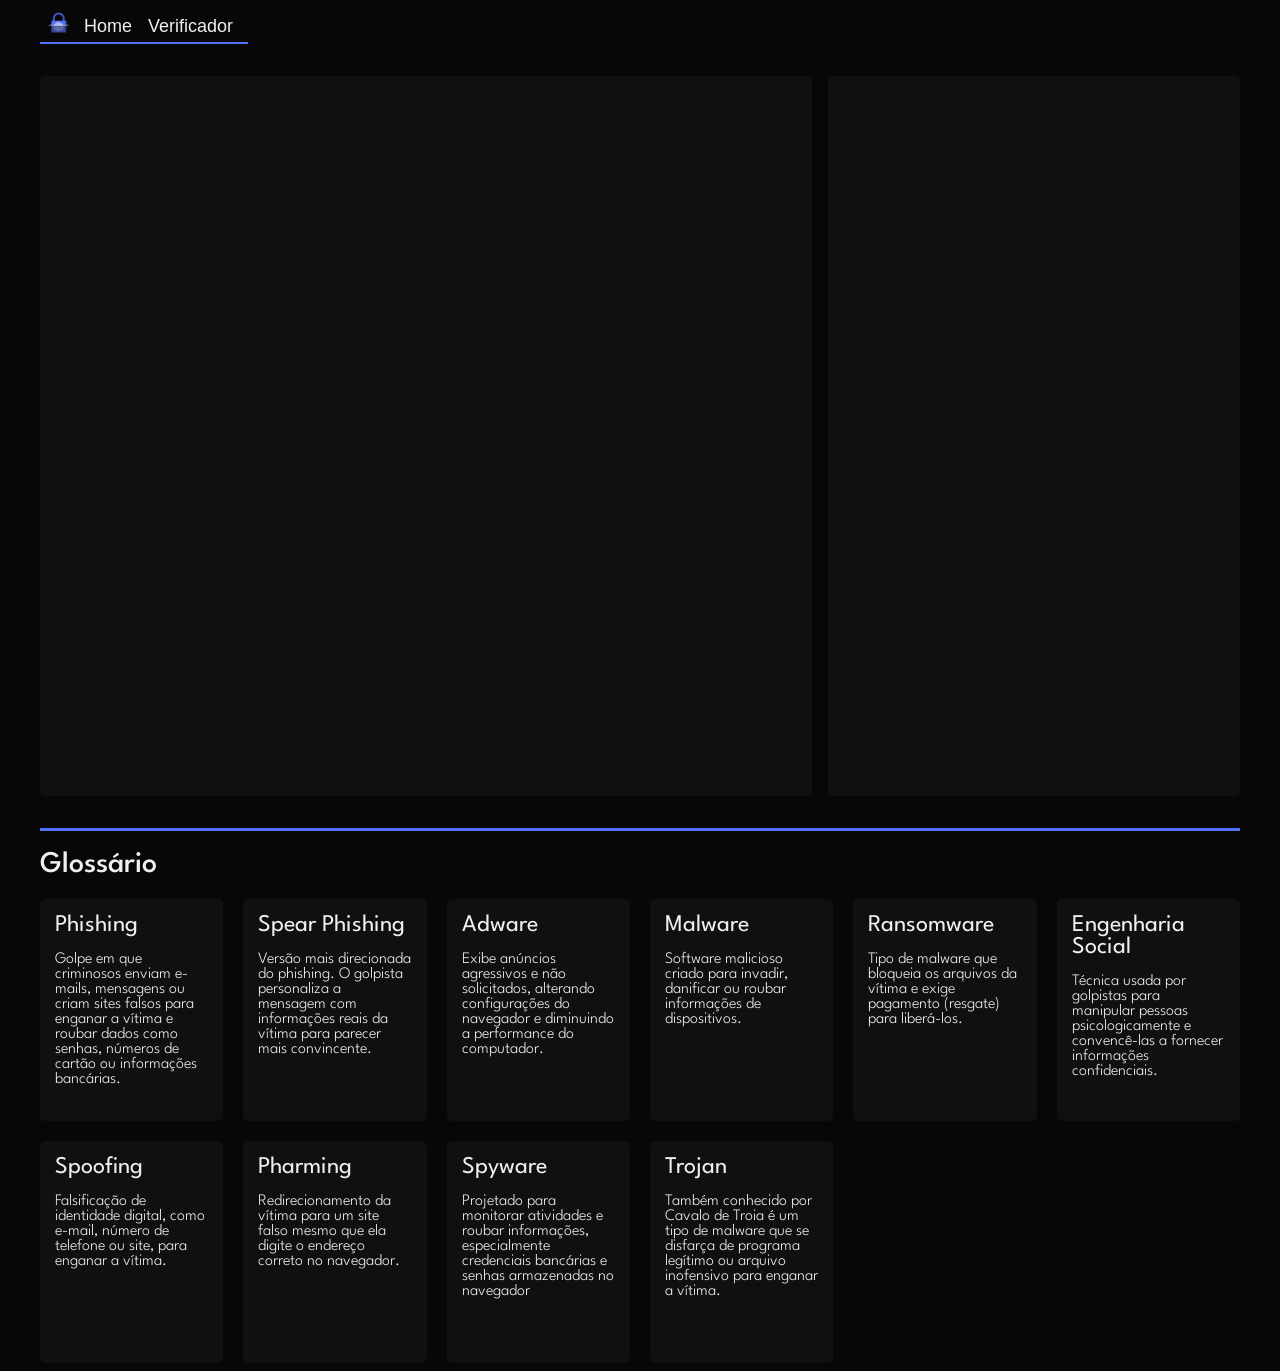
==== frontend/html/home.html @ c111020c "- Reorganização das pastas e arquivos -" ====
<!DOCTYPE html>
<html lang="en">
<head>
    <meta charset="UTF-8">
    <meta name="viewport" content="width=device-width, initial-scale=1.0">
    <title>Document</title>
    <link rel="preconnect" href="https://fonts.googleapis.com">
    <link rel="preconnect" href="https://fonts.gstatic.com" crossorigin>
    <link href="https://fonts.googleapis.com/css2?family=League+Spartan:wght@100..900&display=swap" rel="stylesheet">
    <link rel="stylesheet" href="../css/home_style.css">
</head>
<body>
    <div class="header">
        <img src="/css/imagens/secure_icon.svg" alt="SecureFeed-Logo" width="24px" height="24px">
        <button>Home</button>
        <button>Verificador</button>
    </div>
    
    <div class="container">
        <div class="principal"></div>
        <div class="news">

        </div>
    </div>

    <div id="divisor"></div>

    <h1 id="title-glos">Glossário</h1>

    <div class="container" id="glossario">
        
        <div class="card">
            <h2>Phishing</h2> 
            <p>Golpe em que criminosos enviam e-mails, mensagens ou criam sites falsos para enganar a vítima e roubar dados como senhas, números de cartão ou informações bancárias.</p>
        </div>
        <div class="card">
            <h2>Spear Phishing</h2> 
            <p>Versão mais direcionada do phishing. O golpista personaliza a mensagem com informações reais da vítima para parecer mais convincente.</p>
        </div>
        <div class="card">
            <h2>Adware</h2> 
            <p>Exibe anúncios agressivos e não solicitados, alterando configurações do navegador e diminuindo a performance do computador.</p>
        </div>
        <div class="card">
            <h2>Malware</h2> 
            <p>Software malicioso criado para invadir, danificar ou roubar informações de dispositivos.</p>
        </div>
        <div class="card">
            <h2>Ransomware</h2> 
            <p>Tipo de malware que bloqueia os arquivos da vítima e exige pagamento (resgate) para liberá-los.</p>
        </div>
        <div class="card">
            <h2>Engenharia Social</h2> 
            <p>Técnica usada por golpistas para manipular pessoas psicologicamente e convencê-las a fornecer informações confidenciais.</p>
        </div>
        <div class="card">
            <h2>Spoofing</h2> 
            <p>Falsificação de identidade digital, como e-mail, número de telefone ou site, para enganar a vítima.</p>
        </div>
        <div class="card">
            <h2>Pharming</h2> 
            <p>Redirecionamento da vítima para um site falso mesmo que ela digite o endereço correto no navegador.</p>
        </div>
        <div class="card">
            <h2>Spyware</h2> 
            <p>Projetado para monitorar atividades e roubar informações, especialmente credenciais bancárias e senhas armazenadas no navegador</p>
        </div>
        <div class="card">
            <h2>Trojan</h2> 
            <p>Também conhecido por Cavalo de Troia é um tipo de malware que se disfarça de programa legítimo ou arquivo inofensivo para enganar a vítima.</p>
        </div>
</div>
</body>
</html>
---- frontend/css/home_style.css ----
.league{
  font-family: "League Spartan", sans-serif;
  font-optical-sizing: auto;
  font-weight: 400;
  font-style: normal;
}
:root{
    --bg-color: #070707;
    --azul: #5170FF;
    --branco: #F0F0F0 ;
    --cinza: #101010;
    --vermelho: #FF3131;
    --verde: #00BF63;
    --fonte-principal: "League Spartan", sans-serif;
}

body{
    padding: 0 2em;
    background-color: var(--bg-color);
    font-family: var(--fonte-principal);
    
}

.header{
    width: 13em;
    height: 2em;
    padding-bottom: 2px ;  
    border-bottom: 2px solid;
    border-color: var(--azul);

    display:flex;
    align-content: center;
    justify-content: center;
    justify-self: center;
    margin-bottom: 2em;
}
.header img{
    margin: 3px 5px 0px 0px;
}

.header button{
    height: 2em;
    width: auto;
    outline: none;
    border-bottom: 2px solid;
    border-color: transparent;
    background-color: transparent;
    color: var(--branco);
    font-size: 18px;
    
    transition: all 0.3s ease-in;
}
.container{
    display: flex;
    width: 100% ;
    height: 80vh;
    background-color: transparent;
    
    justify-self: center;
}

.principal {
    background-color: var(--cinza);
    height: 100% ;
    width: 100%;
    border-radius: 5px;
}

.news {
    background-color: var(--cinza);
    height: 100%;
    width: 40em;
    border-radius: 5px;
    
    margin-left: 1em ;
    
}
#divisor {
    display: flex;
    background-color: var(--azul);
    height: 3px;
    width: 100%;

    justify-self: center;
    margin: 2em 0 1em 0;
}

#title-glos{
    font-size: 30px;
    color: var(--branco);
    font-weight: 500;
}
#glossario{
    display: grid;
    grid-template-columns: repeat(6, 1fr);
    gap:20px;
    height: auto;
}
.card{
    flex: 1;
    
    height: 12em;
    background-color: var(--cinza);
    border: 1px solid;
    border-color: transparent;
    border-radius: 5px;

    padding: 14px;
    align-items: baseline;

    transition: all 0.5s ease-in-out;
}
#glossario h2{
    color: var(--branco);
    margin: 0px;
    font-size: 24px;
    font-weight: 400;

}
#glossario p{
    color:var(--branco);
    font-size: 18;
    font-weight: 300;
}


/*-----------------------Hovers-----------------------*/

.header button:hover{
    color: var(--azul);
    cursor: pointer;
   
}

.card:hover{
    border-color: var(--azul);
}
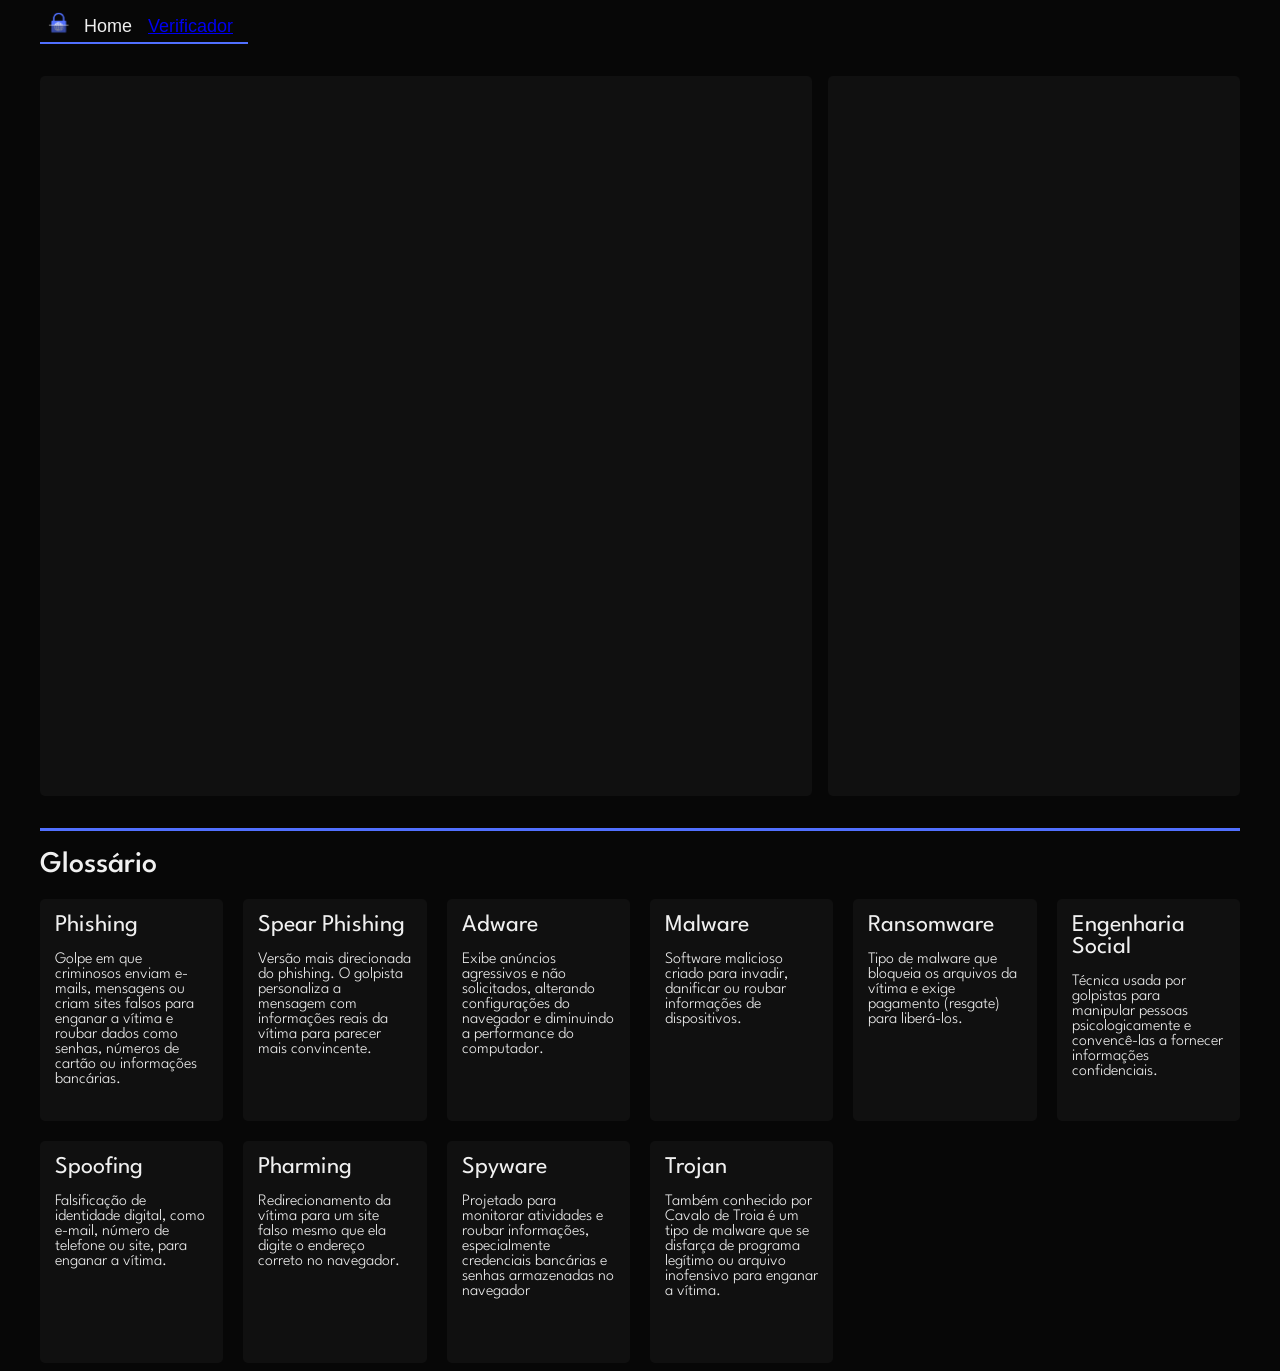
==== commit e64e32e5: "Adicionando endereçamento entre páginas" ====
--- a/frontend/html/home.html
+++ b/frontend/html/home.html
@@ -1,26 +1,32 @@
-<!DOCTYPE html>
+<!doctype html>
 <html lang="en">
-<head>
-    <meta charset="UTF-8">
-    <meta name="viewport" content="width=device-width, initial-scale=1.0">
+  <head>
+    <meta charset="UTF-8" />
+    <meta name="viewport" content="width=device-width, initial-scale=1.0" />
     <title>Document</title>
-    <link rel="preconnect" href="https://fonts.googleapis.com">
-    <link rel="preconnect" href="https://fonts.gstatic.com" crossorigin>
-    <link href="https://fonts.googleapis.com/css2?family=League+Spartan:wght@100..900&display=swap" rel="stylesheet">
-    <link rel="stylesheet" href="../css/home_style.css">
-</head>
-<body>
+    <link rel="preconnect" href="https://fonts.googleapis.com" />
+    <link rel="preconnect" href="https://fonts.gstatic.com" crossorigin />
+    <link
+      href="https://fonts.googleapis.com/css2?family=League+Spartan:wght@100..900&display=swap"
+      rel="stylesheet"
+    />
+    <link rel="stylesheet" href="../css/home_style.css" />
+  </head>
+  <body>
     <div class="header">
-        <img src="/css/imagens/secure_icon.svg" alt="SecureFeed-Logo" width="24px" height="24px">
-        <button>Home</button>
-        <button>Verificador</button>
+      <img
+        src="/css/imagens/secure_icon.svg"
+        alt="SecureFeed-Logo"
+        width="24px"
+        height="24px"
+      />
+      <button>Home</button>
+      <button><a href="verificador.html">Verificador</a></button>
     </div>
-    
+
     <div class="container">
-        <div class="principal"></div>
-        <div class="news">
-
-        </div>
+      <div class="principal"></div>
+      <div class="news"></div>
     </div>
 
     <div id="divisor"></div>
@@ -28,47 +34,78 @@
     <h1 id="title-glos">Glossário</h1>
 
     <div class="container" id="glossario">
-        
-        <div class="card">
-            <h2>Phishing</h2> 
-            <p>Golpe em que criminosos enviam e-mails, mensagens ou criam sites falsos para enganar a vítima e roubar dados como senhas, números de cartão ou informações bancárias.</p>
-        </div>
-        <div class="card">
-            <h2>Spear Phishing</h2> 
-            <p>Versão mais direcionada do phishing. O golpista personaliza a mensagem com informações reais da vítima para parecer mais convincente.</p>
-        </div>
-        <div class="card">
-            <h2>Adware</h2> 
-            <p>Exibe anúncios agressivos e não solicitados, alterando configurações do navegador e diminuindo a performance do computador.</p>
-        </div>
-        <div class="card">
-            <h2>Malware</h2> 
-            <p>Software malicioso criado para invadir, danificar ou roubar informações de dispositivos.</p>
-        </div>
-        <div class="card">
-            <h2>Ransomware</h2> 
-            <p>Tipo de malware que bloqueia os arquivos da vítima e exige pagamento (resgate) para liberá-los.</p>
-        </div>
-        <div class="card">
-            <h2>Engenharia Social</h2> 
-            <p>Técnica usada por golpistas para manipular pessoas psicologicamente e convencê-las a fornecer informações confidenciais.</p>
-        </div>
-        <div class="card">
-            <h2>Spoofing</h2> 
-            <p>Falsificação de identidade digital, como e-mail, número de telefone ou site, para enganar a vítima.</p>
-        </div>
-        <div class="card">
-            <h2>Pharming</h2> 
-            <p>Redirecionamento da vítima para um site falso mesmo que ela digite o endereço correto no navegador.</p>
-        </div>
-        <div class="card">
-            <h2>Spyware</h2> 
-            <p>Projetado para monitorar atividades e roubar informações, especialmente credenciais bancárias e senhas armazenadas no navegador</p>
-        </div>
-        <div class="card">
-            <h2>Trojan</h2> 
-            <p>Também conhecido por Cavalo de Troia é um tipo de malware que se disfarça de programa legítimo ou arquivo inofensivo para enganar a vítima.</p>
-        </div>
-</div>
-</body>
-</html>+      <div class="card">
+        <h2>Phishing</h2>
+        <p>
+          Golpe em que criminosos enviam e-mails, mensagens ou criam sites
+          falsos para enganar a vítima e roubar dados como senhas, números de
+          cartão ou informações bancárias.
+        </p>
+      </div>
+      <div class="card">
+        <h2>Spear Phishing</h2>
+        <p>
+          Versão mais direcionada do phishing. O golpista personaliza a mensagem
+          com informações reais da vítima para parecer mais convincente.
+        </p>
+      </div>
+      <div class="card">
+        <h2>Adware</h2>
+        <p>
+          Exibe anúncios agressivos e não solicitados, alterando configurações
+          do navegador e diminuindo a performance do computador.
+        </p>
+      </div>
+      <div class="card">
+        <h2>Malware</h2>
+        <p>
+          Software malicioso criado para invadir, danificar ou roubar
+          informações de dispositivos.
+        </p>
+      </div>
+      <div class="card">
+        <h2>Ransomware</h2>
+        <p>
+          Tipo de malware que bloqueia os arquivos da vítima e exige pagamento
+          (resgate) para liberá-los.
+        </p>
+      </div>
+      <div class="card">
+        <h2>Engenharia Social</h2>
+        <p>
+          Técnica usada por golpistas para manipular pessoas psicologicamente e
+          convencê-las a fornecer informações confidenciais.
+        </p>
+      </div>
+      <div class="card">
+        <h2>Spoofing</h2>
+        <p>
+          Falsificação de identidade digital, como e-mail, número de telefone ou
+          site, para enganar a vítima.
+        </p>
+      </div>
+      <div class="card">
+        <h2>Pharming</h2>
+        <p>
+          Redirecionamento da vítima para um site falso mesmo que ela digite o
+          endereço correto no navegador.
+        </p>
+      </div>
+      <div class="card">
+        <h2>Spyware</h2>
+        <p>
+          Projetado para monitorar atividades e roubar informações,
+          especialmente credenciais bancárias e senhas armazenadas no navegador
+        </p>
+      </div>
+      <div class="card">
+        <h2>Trojan</h2>
+        <p>
+          Também conhecido por Cavalo de Troia é um tipo de malware que se
+          disfarça de programa legítimo ou arquivo inofensivo para enganar a
+          vítima.
+        </p>
+      </div>
+    </div>
+  </body>
+</html>
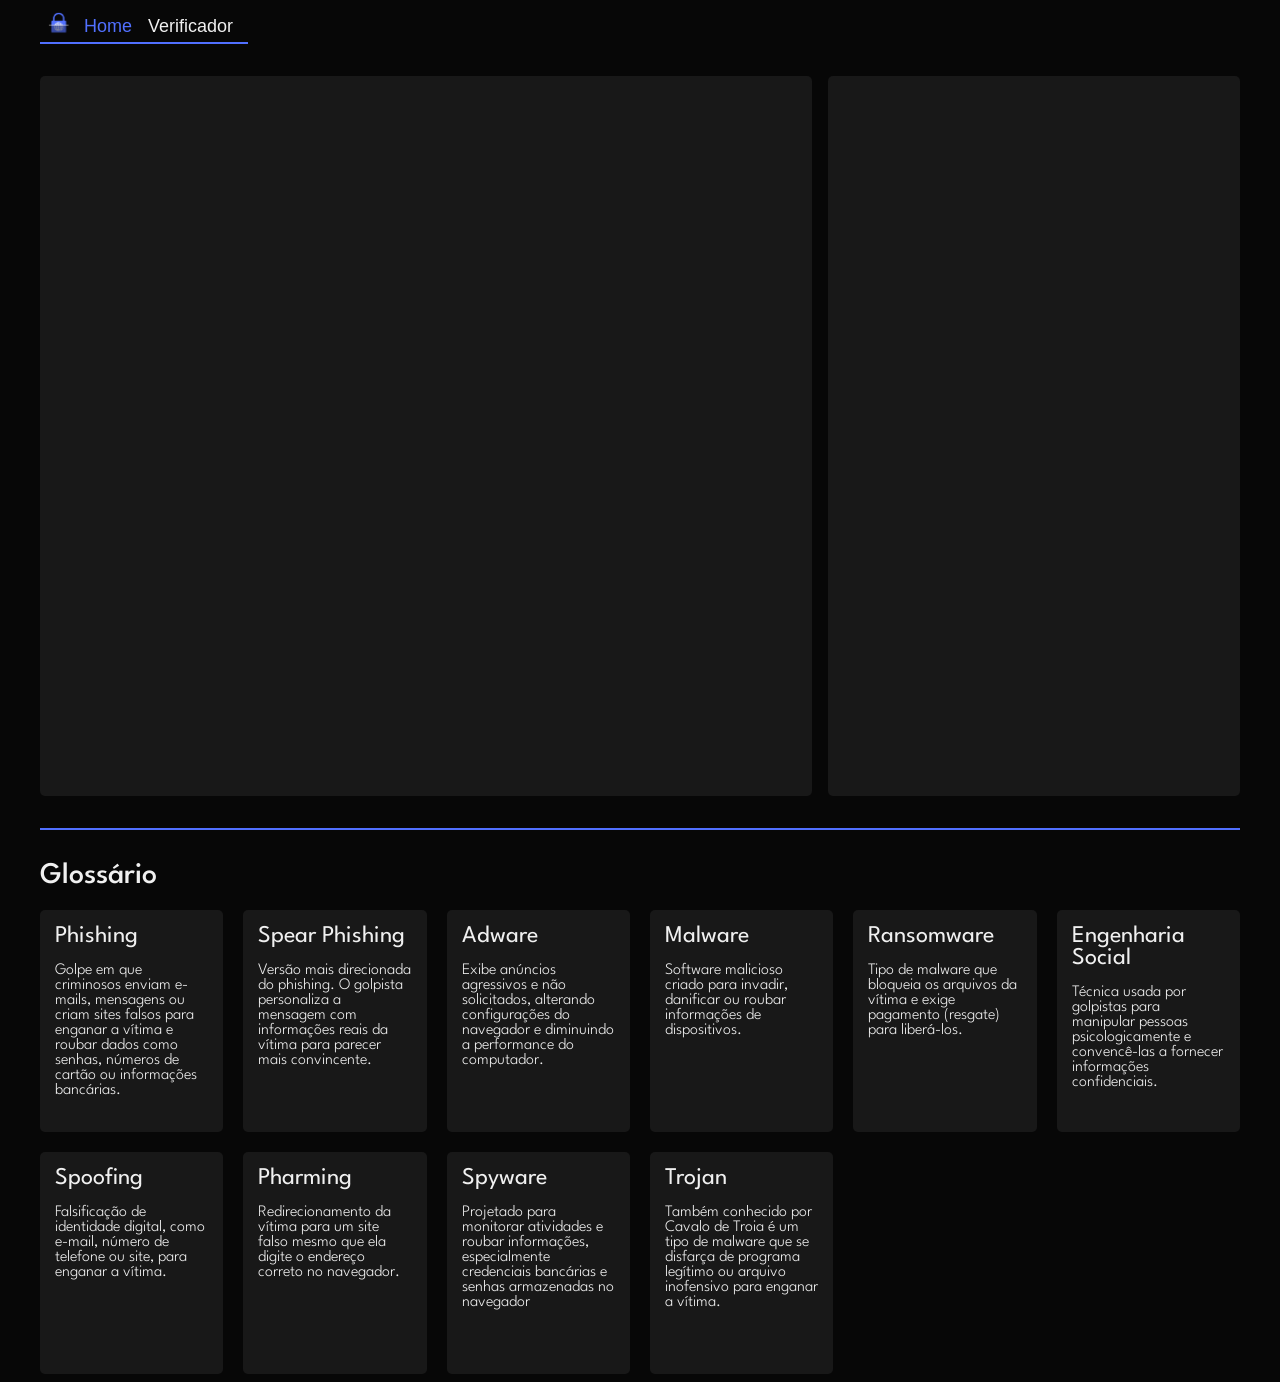
==== commit 4a4e8324: "Adicionando e ajustando  estilo" ====
--- a/frontend/html/home.html
+++ b/frontend/html/home.html
@@ -20,7 +20,7 @@
         width="24px"
         height="24px"
       />
-      <button>Home</button>
+      <button class="page-atual">Home</button>
       <button><a href="verificador.html">Verificador</a></button>
     </div>
 
--- a/frontend/css/home_style.css
+++ b/frontend/css/home_style.css
@@ -1,138 +1,147 @@
-
-.league{
+.league {
   font-family: "League Spartan", sans-serif;
   font-optical-sizing: auto;
   font-weight: 400;
   font-style: normal;
 }
-:root{
-    --bg-color: #070707;
-    --azul: #5170FF;
-    --branco: #F0F0F0 ;
-    --cinza: #101010;
-    --vermelho: #FF3131;
-    --verde: #00BF63;
-    --fonte-principal: "League Spartan", sans-serif;
+:root {
+  --bg-color: #070707;
+  --azul: #5170ff;
+  --branco: #f0f0f0;
+  --cinza: #181818;
+  --vermelho: #ff3131;
+  --verde: #00bf63;
+  --fonte-principal: "League Spartan", sans-serif;
 }
 
-body{
-    padding: 0 2em;
-    background-color: var(--bg-color);
-    font-family: var(--fonte-principal);
-    
+body {
+  padding: 0 2em;
+  background-color: var(--bg-color);
+  font-family: var(--fonte-principal);
 }
 
-.header{
-    width: 13em;
-    height: 2em;
-    padding-bottom: 2px ;  
-    border-bottom: 2px solid;
-    border-color: var(--azul);
+.header {
+  width: 13em;
+  height: 2em;
+  padding-bottom: 2px;
+  border-bottom: 2px solid;
+  border-color: var(--azul);
 
-    display:flex;
-    align-content: center;
-    justify-content: center;
-    justify-self: center;
-    margin-bottom: 2em;
-}
-.header img{
-    margin: 3px 5px 0px 0px;
+  display: flex;
+  align-content: center;
+  justify-content: center;
+  justify-self: center;
+  margin-bottom: 2em;
 }
 
-.header button{
-    height: 2em;
-    width: auto;
-    outline: none;
-    border-bottom: 2px solid;
-    border-color: transparent;
-    background-color: transparent;
-    color: var(--branco);
-    font-size: 18px;
-    
-    transition: all 0.3s ease-in;
+.header img {
+  margin: 3px 5px 0px 0px;
 }
-.container{
-    display: flex;
-    width: 100% ;
-    height: 80vh;
-    background-color: transparent;
-    
-    justify-self: center;
+
+.header button {
+  height: 2em;
+  width: auto;
+  outline: none;
+  border-bottom: 2px solid;
+  border-color: transparent;
+  background-color: transparent;
+  color: var(--branco);
+  font-size: 18px;
+
+  transition: all 0.3s ease-in;
+}
+
+.header button a {
+  color: inherit;
+  text-decoration: none;
+}
+
+.page-atual a {
+  color: var(--azul);
+}
+
+.header button.page-atual {
+  color: var(--azul);
+}
+
+.container {
+  display: flex;
+  width: 100%;
+  height: 80vh;
+  background-color: transparent;
+
+  justify-self: center;
 }
 
 .principal {
-    background-color: var(--cinza);
-    height: 100% ;
-    width: 100%;
-    border-radius: 5px;
+  background-color: var(--cinza);
+  height: 100%;
+  width: 100%;
+  border-radius: 5px;
 }
 
 .news {
-    background-color: var(--cinza);
-    height: 100%;
-    width: 40em;
-    border-radius: 5px;
-    
-    margin-left: 1em ;
-    
+  background-color: var(--cinza);
+  height: 100%;
+  width: 40em;
+  border-radius: 5px;
+
+  margin-left: 1em;
 }
 #divisor {
-    display: flex;
-    background-color: var(--azul);
-    height: 3px;
-    width: 100%;
+  display: flex;
+  background-color: var(--azul);
+  height: 1.5px;
+  width: 100%;
 
-    justify-self: center;
-    margin: 2em 0 1em 0;
+  justify-self: center;
+  margin: 2em 0 2em 0;
 }
 
-#title-glos{
-    font-size: 30px;
-    color: var(--branco);
-    font-weight: 500;
+#title-glos {
+  font-size: 30px;
+  color: var(--branco);
+  font-weight: 500;
 }
-#glossario{
-    display: grid;
-    grid-template-columns: repeat(6, 1fr);
-    gap:20px;
-    height: auto;
+#glossario {
+  display: grid;
+  grid-template-columns: repeat(6, 1fr);
+  gap: 20px;
+  height: auto;
 }
-.card{
-    flex: 1;
-    
-    height: 12em;
-    background-color: var(--cinza);
-    border: 1px solid;
-    border-color: transparent;
-    border-radius: 5px;
+.card {
+  flex: 1;
 
-    padding: 14px;
-    align-items: baseline;
+  height: 12em;
+  background-color: var(--cinza);
+  border: 1px solid;
+  border-color: transparent;
+  border-radius: 5px;
 
-    transition: all 0.5s ease-in-out;
+  padding: 14px;
+  align-items: baseline;
+
+  transition: all 0.5s ease-in-out;
 }
-#glossario h2{
-    color: var(--branco);
-    margin: 0px;
-    font-size: 24px;
-    font-weight: 400;
-
+#glossario h2 {
+  color: var(--branco);
+  margin: 0px;
+  font-size: 24px;
+  font-weight: 400;
 }
-#glossario p{
-    color:var(--branco);
-    font-size: 18;
-    font-weight: 300;
+#glossario p {
+  color: var(--branco);
+  font-size: 18;
+  font-weight: 300;
 }
-
 
 /*-----------------------Hovers-----------------------*/
 
-.header button:hover{
-    color: var(--azul);
-    cursor: pointer;
-   
+.header button:hover {
+  color: var(--azul);
+  cursor: pointer;
 }
 
-.card:hover{
-    border-color: var(--azul);
-}+.card:hover {
+  border-color: var(--azul);
+}
